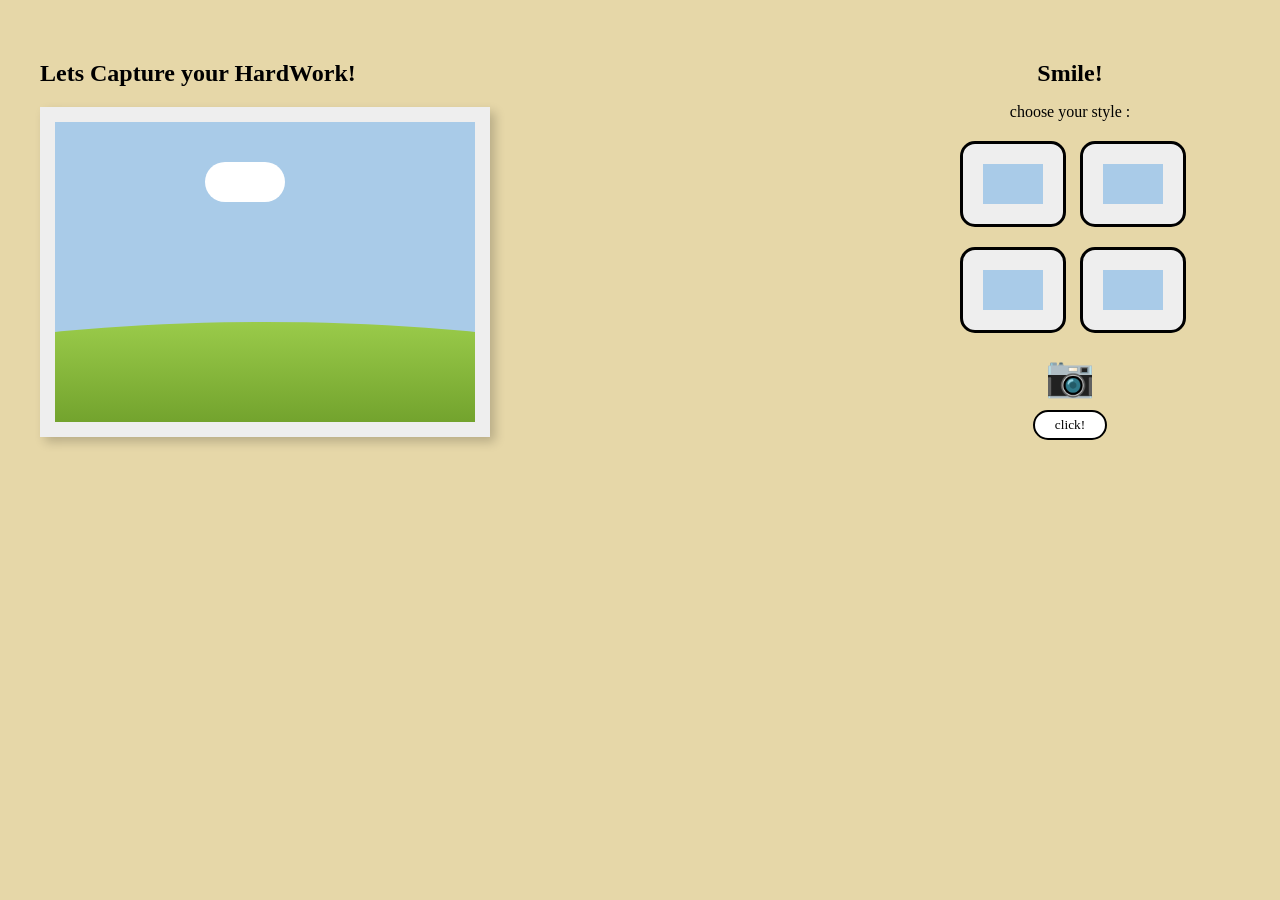
==== index.html @ 3caaf0b8 "numberone" ====
<!DOCTYPE html>
<html lang="en">
<head>
  <meta charset="UTF-8">
  <title>Capture HardWork</title>
  <link rel="stylesheet" href="style.css">
</head>
<body>

<div class="container">
  
  <!-- Left Section -->
  <div class="left">
    <h2>Lets Capture your HardWork!</h2>
    <div class="photo">
      <div class="sky">
        <div class="cloud"></div>
        <div class="hill"></div>
      </div>
    </div>
  </div>

  <!-- Right Section -->
  <div class="right">
    <h2>Smile!</h2>
    <p>choose your style :</p>

    <div class="styles">
      <div class="box"></div>
      <div class="box"></div>
      <div class="box"></div>
      <div class="box"></div>
    </div>

    <div class="camera">📷</div>
    <button class="btn">click!</button>
  </div>

</div>

</body>
</html>
---- style.css ----
body {
  margin: 0;
  font-family: 'Comic Sans MS', cursive;
  background-color: #e6d7a8;
}

.container {
  display: flex;
  justify-content: space-between;
  padding: 40px;
}

/* LEFT */
.left h2 {
  margin-bottom: 20px;
}

.photo {
  width: 420px;
  height: 300px;
  background: #eee;
  padding: 15px;
  box-shadow: 5px 5px 10px rgba(0,0,0,0.2);
}

.sky {
  width: 100%;
  height: 100%;
  background: #a9cbe8;
  position: relative;
  overflow: hidden;
}

.cloud {
  width: 80px;
  height: 40px;
  background: white;
  border-radius: 50px;
  position: absolute;
  top: 40px;
  left: 150px;
}

.hill {
  width: 200%;
  height: 150px;
  background: linear-gradient(#9acb4a, #5f8f1f);
  border-radius: 50%;
  position: absolute;
  bottom: -50px;
  left: -50%;
}

/* RIGHT */
.right {
  text-align: center;
  margin-right: 60px;
}

.right h2 {
  margin-bottom: 5px;
}

.styles {
  display: grid;
  grid-template-columns: repeat(2, 100px);
  gap: 20px;
  justify-content: center;
  margin: 20px 0;
}

.box {
  width: 100px;
  height: 80px;
  background: #eee;
  border-radius: 15px;
  border: 3px solid black;
  position: relative;
}

.box::after {
  content: "";
  width: 60px;
  height: 40px;
  background: #a9cbe8;
  position: absolute;
  top: 20px;
  left: 20px;
}

.camera {
  font-size: 40px;
  margin: 10px 0;
}

.btn {
  background: #fff;
  border: 2px solid black;
  border-radius: 20px;
  padding: 5px 20px;
  cursor: pointer;
  font-family: 'Comic Sans MS', cursive;
}
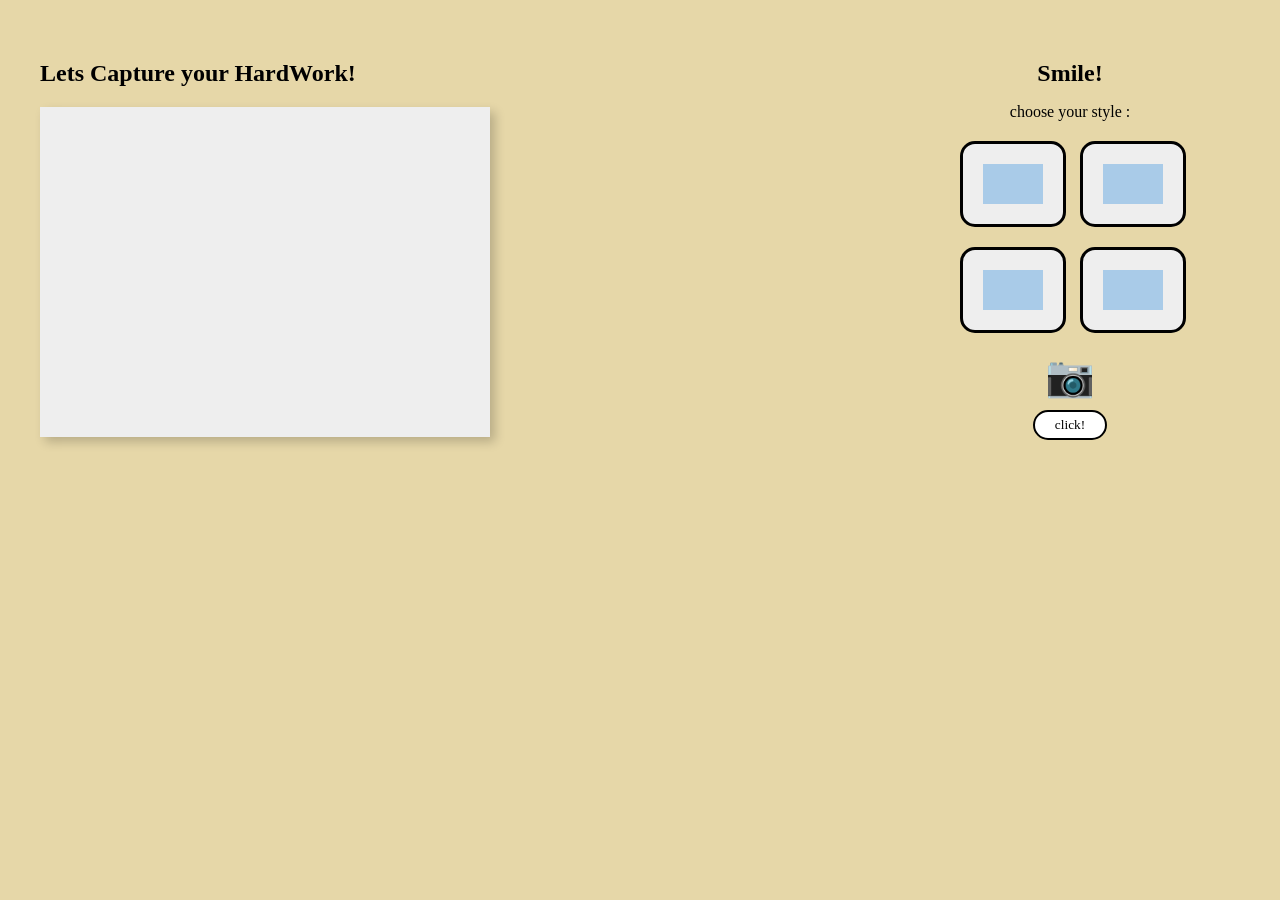
==== commit 0b0a1f0a: "numbertwo" ====
--- a/index.html
+++ b/index.html
@@ -13,10 +13,8 @@
   <div class="left">
     <h2>Lets Capture your HardWork!</h2>
     <div class="photo">
-      <div class="sky">
-        <div class="cloud"></div>
-        <div class="hill"></div>
-      </div>
+    <video id="video" autoplay></video>
+    <canvas id="canvas"></canvas>
     </div>
   </div>
 
@@ -38,5 +36,41 @@
 
 </div>
 
+<script>
+const video = document.getElementById('video');
+const canvas = document.getElementById('canvas');
+const button = document.querySelector('.btn');
+
+// AKSES KAMERA
+navigator.mediaDevices.getUserMedia({ video: true })
+  .then(stream => {
+    video.srcObject = stream;
+  })
+  .catch(err => {
+    alert("Kamera tidak bisa diakses!");
+    console.error(err);
+  });
+
+// SAAT BUTTON DIKLIK
+button.addEventListener('click', () => {
+  const context = canvas.getContext('2d');
+
+  canvas.width = video.videoWidth;
+  canvas.height = video.videoHeight;
+
+  // ambil gambar dari video
+  context.drawImage(video, 0, 0, canvas.width, canvas.height);
+
+  // ubah ke gambar
+  const image = canvas.toDataURL('image/png');
+
+  // download otomatis
+  const link = document.createElement('a');
+  link.href = image;
+  link.download = 'foto.png';
+  link.click();
+});
+</script>
+
 </body>
 </html>
--- a/style.css
+++ b/style.css
@@ -101,3 +101,13 @@
   cursor: pointer;
   font-family: 'Comic Sans MS', cursive;
 }
+
+video, canvas {
+  width: 100%;
+  height: 100%;
+  object-fit: cover;
+}
+
+canvas {
+  display: none;
+}
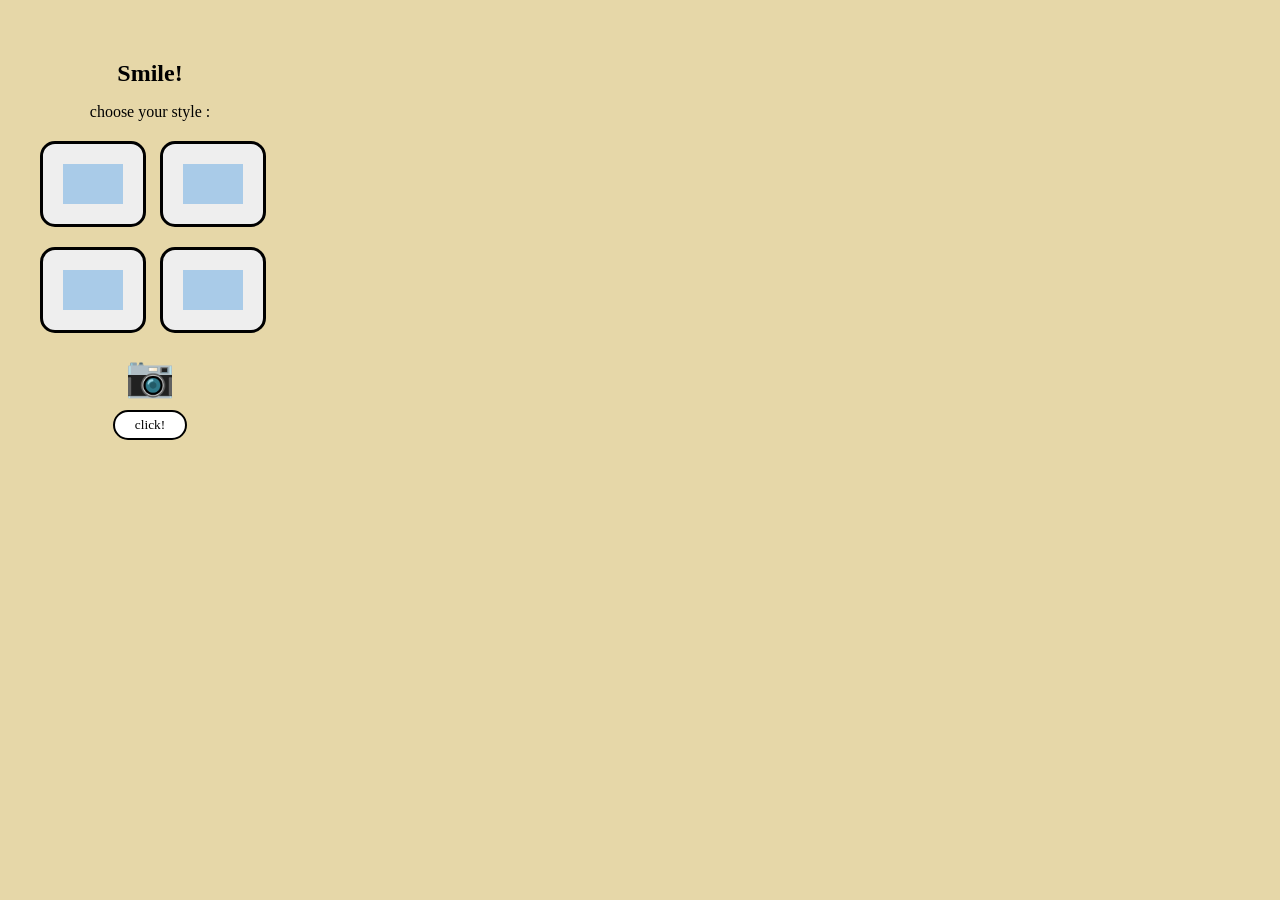
==== commit cb415603: "Update index.html" ====
--- a/index.html
+++ b/index.html
@@ -9,15 +9,6 @@
 
 <div class="container">
   
-  <!-- Left Section -->
-  <div class="left">
-    <h2>Lets Capture your HardWork!</h2>
-    <div class="photo">
-    <video id="video" autoplay></video>
-    <canvas id="canvas"></canvas>
-    </div>
-  </div>
-
   <!-- Right Section -->
   <div class="right">
     <h2>Smile!</h2>
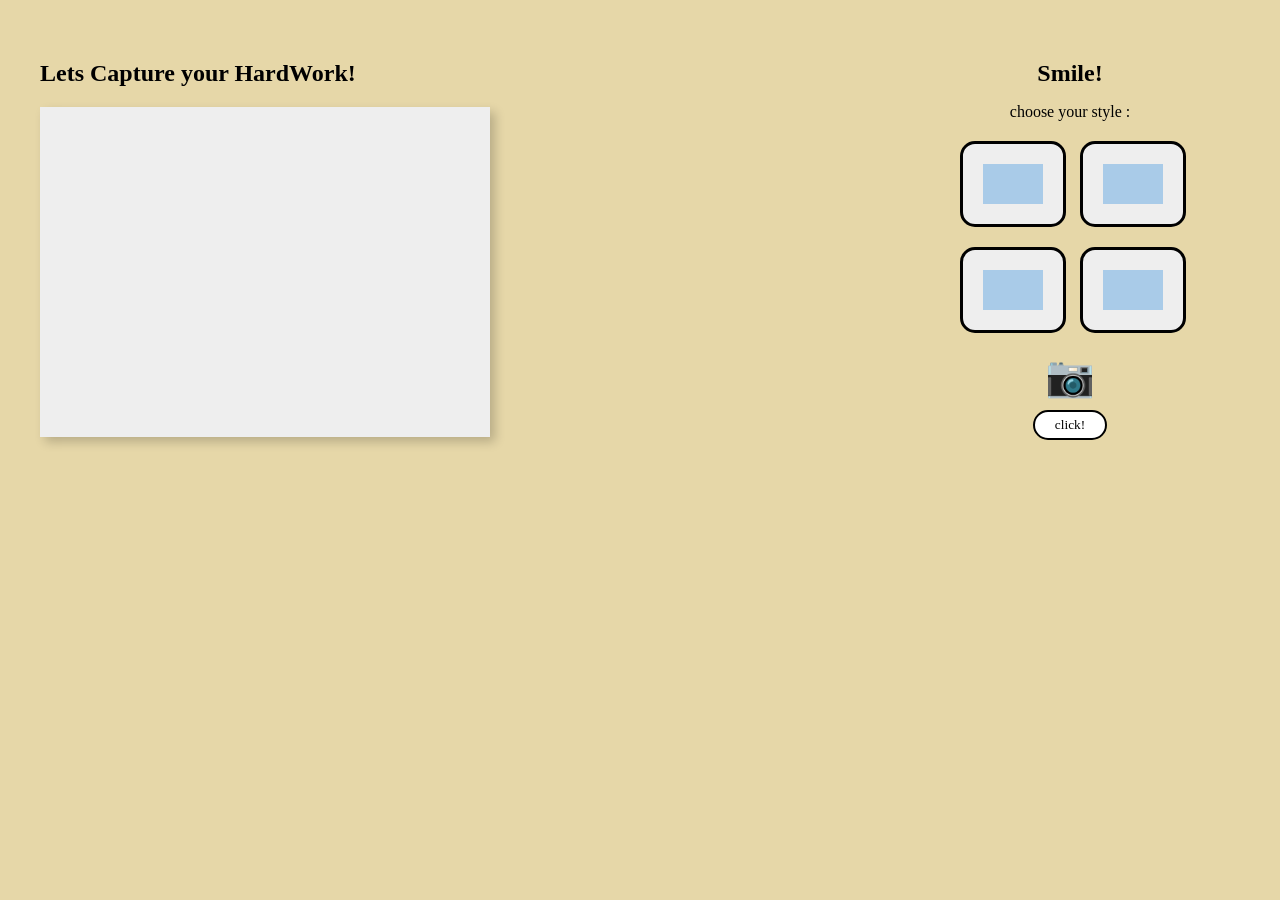
==== commit 662e80f9: "Update index.html" ====
--- a/index.html
+++ b/index.html
@@ -9,6 +9,15 @@
 
 <div class="container">
   
+  <!-- Left Section -->
+  <div class="left">
+    <h2>Lets Capture your HardWork!</h2>
+    <div class="photo">
+    <video id="video" autoplay></video>
+    <canvas id="canvas"></canvas>
+    </div>
+  </div>
+
   <!-- Right Section -->
   <div class="right">
     <h2>Smile!</h2>
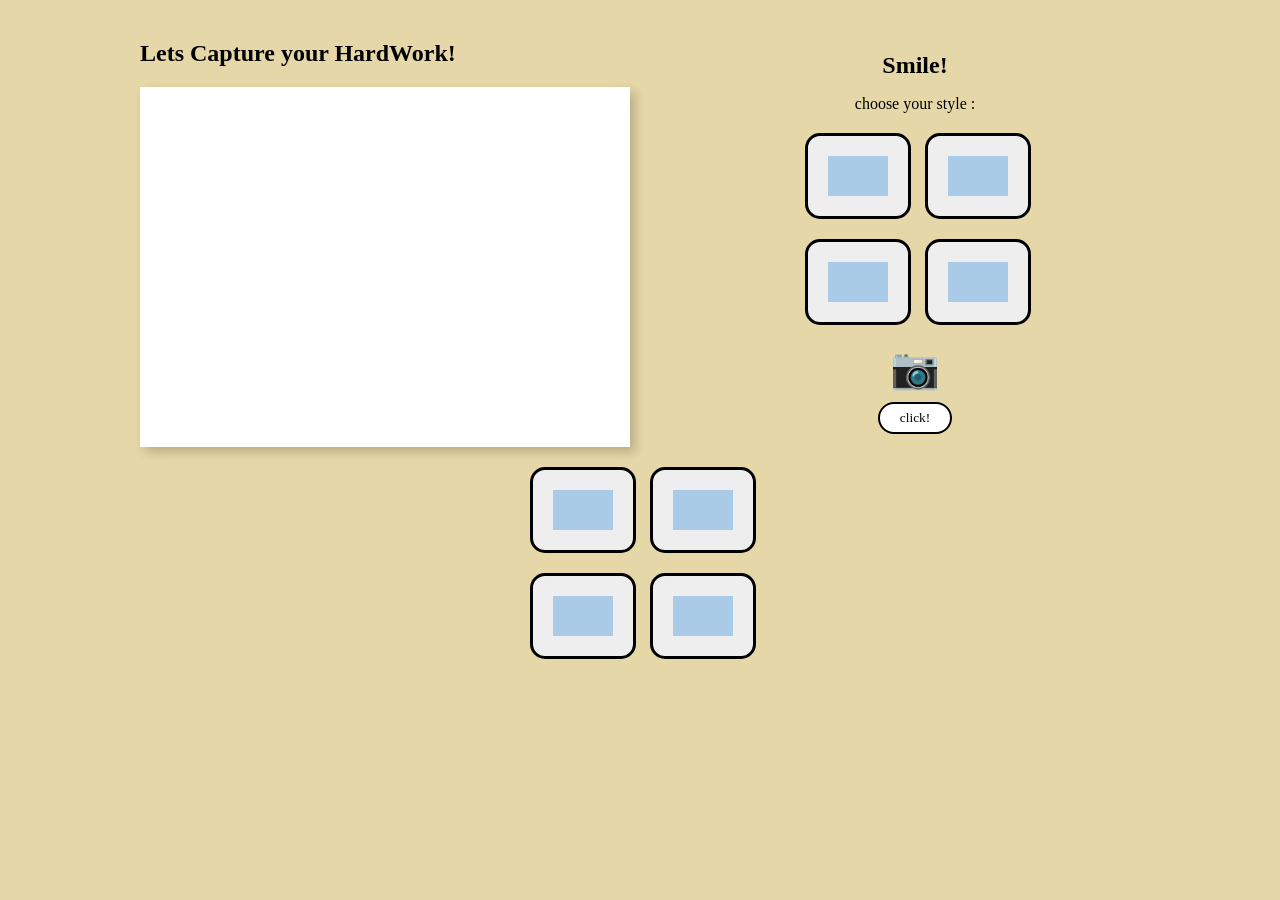
==== commit 4833c1cc: "biarbisadipilihstyle" ====
--- a/index.html
+++ b/index.html
@@ -36,7 +36,18 @@
 
 </div>
 
+
+<div class="styles">
+  <div class="box" data-style="normal"></div>
+  <div class="box" data-style="bw"></div>
+  <div class="box" data-style="warm"></div>
+  <div class="box" data-style="cool"></div>
+</div>
+
+
+
 <script>
+const boxes = document.querySelectorAll('.box');
 const video = document.getElementById('video');
 const canvas = document.getElementById('canvas');
 const button = document.querySelector('.btn');
@@ -70,6 +81,45 @@
   link.download = 'foto.png';
   link.click();
 });
+
+
+
+let selectedStyle = "normal";
+
+// PILIH STYLE
+boxes.forEach(box => {
+  box.addEventListener('click', () => {
+    boxes.forEach(b => b.classList.remove('active'));
+    box.classList.add('active');
+
+    selectedStyle = box.dataset.style;
+
+    // preview langsung di kamera
+    video.className = selectedStyle;
+  });
+});
+
+// FOTO + PINDAH KE HALAMAN HASIL
+button.addEventListener('click', () => {
+  const ctx = canvas.getContext('2d');
+
+  canvas.width = video.videoWidth;
+  canvas.height = video.videoHeight;
+
+  // apply filter ke canvas
+  ctx.filter = getComputedStyle(video).filter;
+
+  ctx.drawImage(video, 0, 0);
+
+  const image = canvas.toDataURL();
+
+  // SIMPAN KE LOCAL STORAGE
+  localStorage.setItem("photo", image);
+
+  // PINDAH HALAMAN
+  window.location.href = "result.html";
+});
+
 </script>
 
 </body>
--- a/style.css
+++ b/style.css
@@ -1,66 +1,75 @@
 body {
   margin: 0;
+  padding: 20px;
   font-family: 'Comic Sans MS', cursive;
   background-color: #e6d7a8;
 }
 
+/* CONTAINER UTAMA */
 .container {
   display: flex;
-  justify-content: space-between;
-  padding: 40px;
+  justify-content: center;
+  align-items: center; /* biar sejajar tengah */
+  gap: 100px;
+
+  max-width: 1000px;
+  margin: 0 auto;
+}
+
+/* LEFT & RIGHT BALANCE */
+.left, .right {
+  flex: 1;
 }
 
 /* LEFT */
+.left {
+  max-width: 500px;
+}
+
 .left h2 {
   margin-bottom: 20px;
+  font-size: 24px;
 }
 
+/* FRAME FOTO */
 .photo {
-  width: 420px;
+  width: 100%;
   height: 300px;
-  background: #eee;
-  padding: 15px;
+  padding: 20px 20px 40px 20px;
+  background: white;
   box-shadow: 5px 5px 10px rgba(0,0,0,0.2);
-}
 
-.sky {
-  width: 100%;
-  height: 100%;
-  background: #a9cbe8;
   position: relative;
   overflow: hidden;
 }
 
-.cloud {
-  width: 80px;
-  height: 40px;
-  background: white;
-  border-radius: 50px;
+/* VIDEO */
+video {
   position: absolute;
-  top: 40px;
-  left: 150px;
+  top: 0;
+  left: 0;
+
+  width: 100%;
+  height: 100%;
+  object-fit: cover;
 }
 
-.hill {
-  width: 200%;
-  height: 150px;
-  background: linear-gradient(#9acb4a, #5f8f1f);
-  border-radius: 50%;
-  position: absolute;
-  bottom: -50px;
-  left: -50%;
+/* CANVAS */
+canvas {
+  display: none;
 }
 
 /* RIGHT */
 .right {
   text-align: center;
-  margin-right: 60px;
 }
 
+/* TITLE */
 .right h2 {
   margin-bottom: 5px;
 }
 
+/* STYLE BOX */
 .styles {
   display: grid;
   grid-template-columns: repeat(2, 100px);
@@ -88,26 +97,35 @@
   left: 20px;
 }
 
+/* ICON CAMERA */
 .camera {
   font-size: 40px;
   margin: 10px 0;
 }
 
+/* BUTTON */
 .btn {
   background: #fff;
   border: 2px solid black;
   border-radius: 20px;
-  padding: 5px 20px;
+  padding: 6px 20px;
   cursor: pointer;
   font-family: 'Comic Sans MS', cursive;
 }
 
-video, canvas {
-  width: 100%;
-  height: 100%;
-  object-fit: cover;
+.normal {}
+
+.bw {
+  filter: grayscale(100%);
+}
+.warm {
+  filter: sepia(60%) saturate(120%);
+}
+.cool {
+  filter: hue-rotate(180deg);
 }
 
-canvas {
-  display: none;
+/* biar keliatan dipilih */
+.box.active {
+  border: 3px solid red;
 }
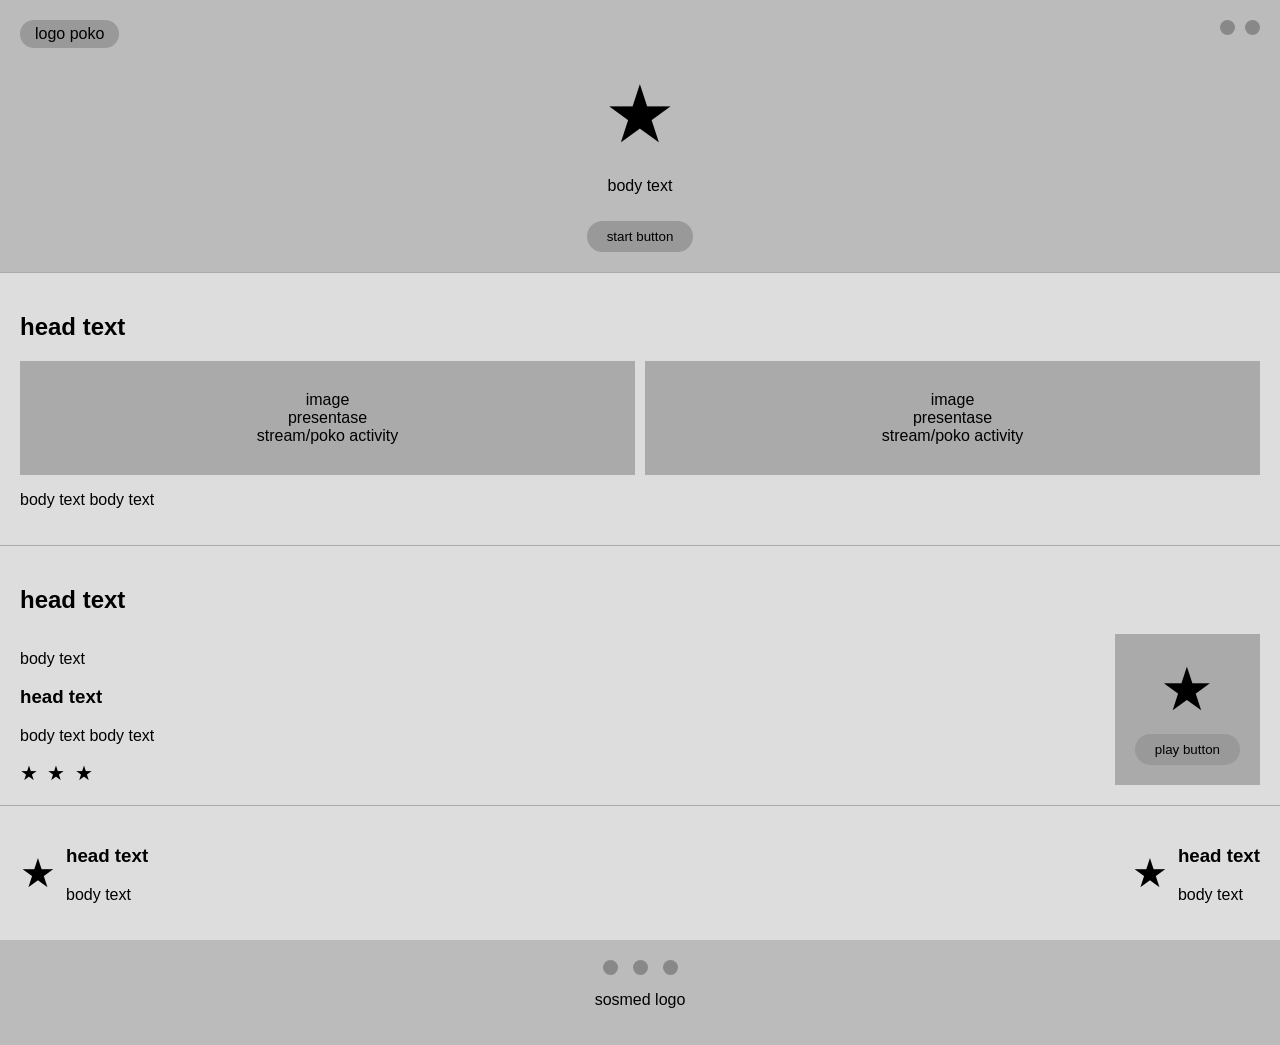
==== commit 248b4fd6: "konsep awal" ====
--- a/index.html
+++ b/index.html
@@ -2,125 +2,92 @@
 <html lang="en">
 <head>
   <meta charset="UTF-8">
-  <title>Capture HardWork</title>
+  <title>Landing Page</title>
   <link rel="stylesheet" href="style.css">
 </head>
 <body>
 
-<div class="container">
-  
-  <!-- Left Section -->
-  <div class="left">
-    <h2>Lets Capture your HardWork!</h2>
-    <div class="photo">
-    <video id="video" autoplay></video>
-    <canvas id="canvas"></canvas>
+<!-- HERO -->
+<section class="hero">
+  <div class="top-bar">
+    <div class="logo">logo poko</div>
+    <div class="icons">
+      <div class="circle"></div>
+      <div class="circle"></div>
     </div>
   </div>
 
-  <!-- Right Section -->
-  <div class="right">
-    <h2>Smile!</h2>
-    <p>choose your style :</p>
+  <div class="hero-content">
+    <div class="star">★</div>
+    <p class="desc">body text</p>
+    <button class="btn">start button</button>
+  </div>
+</section>
 
-    <div class="styles">
-      <div class="box"></div>
-      <div class="box"></div>
-      <div class="box"></div>
-      <div class="box"></div>
+<!-- SECTION 1 -->
+<section class="section">
+  <h2>head text</h2>
+
+  <div class="cards">
+    <div class="card">image<br>presentase<br>stream/poko activity</div>
+    <div class="card">image<br>presentase<br>stream/poko activity</div>
+  </div>
+
+  <p class="text">body text body text</p>
+</section>
+
+<!-- SECTION 2 -->
+<section class="section">
+  <h2>head text</h2>
+
+  <div class="grid">
+    <div>
+      <p>body text</p>
+      <h3>head text</h3>
+      <p>body text body text</p>
+
+      <div class="small-stars">
+        <span>★</span>
+        <span>★</span>
+        <span>★</span>
+      </div>
     </div>
 
-    <div class="camera">📷</div>
-    <button class="btn">click!</button>
+    <div class="box">
+      <div class="star big">★</div>
+      <button class="btn">play button</button>
+    </div>
+  </div>
+</section>
+
+<!-- SECTION 3 -->
+<section class="section bottom">
+  <div class="mini">
+    <div class="star">★</div>
+    <div>
+      <h3>head text</h3>
+      <p>body text</p>
+    </div>
   </div>
 
-</div>
+  <div class="mini">
+    <div class="star">★</div>
+    <div>
+      <h3>head text</h3>
+      <p>body text</p>
+    </div>
+  </div>
+</section>
 
-
-<div class="styles">
-  <div class="box" data-style="normal"></div>
-  <div class="box" data-style="bw"></div>
-  <div class="box" data-style="warm"></div>
-  <div class="box" data-style="cool"></div>
-</div>
-
-
-
-<script>
-const boxes = document.querySelectorAll('.box');
-const video = document.getElementById('video');
-const canvas = document.getElementById('canvas');
-const button = document.querySelector('.btn');
-
-// AKSES KAMERA
-navigator.mediaDevices.getUserMedia({ video: true })
-  .then(stream => {
-    video.srcObject = stream;
-  })
-  .catch(err => {
-    alert("Kamera tidak bisa diakses!");
-    console.error(err);
-  });
-
-// SAAT BUTTON DIKLIK
-button.addEventListener('click', () => {
-  const context = canvas.getContext('2d');
-
-  canvas.width = video.videoWidth;
-  canvas.height = video.videoHeight;
-
-  // ambil gambar dari video
-  context.drawImage(video, 0, 0, canvas.width, canvas.height);
-
-  // ubah ke gambar
-  const image = canvas.toDataURL('image/png');
-
-  // download otomatis
-  const link = document.createElement('a');
-  link.href = image;
-  link.download = 'foto.png';
-  link.click();
-});
-
-
-
-let selectedStyle = "normal";
-
-// PILIH STYLE
-boxes.forEach(box => {
-  box.addEventListener('click', () => {
-    boxes.forEach(b => b.classList.remove('active'));
-    box.classList.add('active');
-
-    selectedStyle = box.dataset.style;
-
-    // preview langsung di kamera
-    video.className = selectedStyle;
-  });
-});
-
-// FOTO + PINDAH KE HALAMAN HASIL
-button.addEventListener('click', () => {
-  const ctx = canvas.getContext('2d');
-
-  canvas.width = video.videoWidth;
-  canvas.height = video.videoHeight;
-
-  // apply filter ke canvas
-  ctx.filter = getComputedStyle(video).filter;
-
-  ctx.drawImage(video, 0, 0);
-
-  const image = canvas.toDataURL();
-
-  // SIMPAN KE LOCAL STORAGE
-  localStorage.setItem("photo", image);
-
-  // PINDAH HALAMAN
-  window.location.href = "result.html";
-});
-
-</script>
+<!-- FOOTER -->
+<footer>
+  <div class="dots">
+    <div></div>
+    <div></div>
+    <div></div>
+  </div>
+  <p>sosmed logo</p>
+</footer>
 
 </body>
 </html>
--- a/style.css
+++ b/style.css
@@ -1,131 +1,127 @@
 body {
+  font-family: Arial, sans-serif;
   margin: 0;
-  padding: 20px;
-  font-family: 'Comic Sans MS', cursive;
-  background-color: #e6d7a8;
+  background: #ddd;
 }
 
-/* CONTAINER UTAMA */
-.container {
-  display: flex;
-  justify-content: center;
-  align-items: center; /* biar sejajar tengah */
-  gap: 100px;
-
-  max-width: 1000px;
-  margin: 0 auto;
-}
-
-/* LEFT & RIGHT BALANCE */
-.left, .right {
-  flex: 1;
-}
-
-/* LEFT */
-.left {
-  max-width: 500px;
-}
-
-.left h2 {
-  margin-bottom: 20px;
-  font-size: 24px;
-}
-
-/* FRAME FOTO */
-.photo {
-  width: 100%;
-  height: 300px;
-  padding: 20px 20px 40px 20px;
-  background: white;
-  box-shadow: 5px 5px 10px rgba(0,0,0,0.2);
-
-  position: relative;
-  overflow: hidden;
-}
-
-/* VIDEO */
-video {
-  position: absolute;
-  top: 0;
-  left: 0;
-
-  width: 100%;
-  height: 100%;
-  object-fit: cover;
-}
-
-/* CANVAS */
-canvas {
-  display: none;
-}
-
-/* RIGHT */
-.right {
+/* HERO */
+.hero {
+  background: #bbb;
+  padding: 20px;
   text-align: center;
 }
 
-/* TITLE */
-.right h2 {
-  margin-bottom: 5px;
+.top-bar {
+  display: flex;
+  justify-content: space-between;
+  margin-bottom: 20px;
 }
 
-/* STYLE BOX */
-.styles {
-  display: grid;
-  grid-template-columns: repeat(2, 100px);
+.logo {
+  background: #999;
+  padding: 5px 15px;
+  border-radius: 20px;
+}
+
+.icons {
+  display: flex;
+  gap: 10px;
+}
+
+.circle {
+  width: 15px;
+  height: 15px;
+  background: #888;
+  border-radius: 50%;
+}
+
+.hero-content .star {
+  font-size: 80px;
+}
+
+.btn {
+  margin-top: 10px;
+  padding: 8px 20px;
+  border: none;
+  background: #999;
+  border-radius: 20px;
+}
+
+/* SECTION */
+.section {
+  padding: 20px;
+  border-top: 1px solid #aaa;
+}
+
+.cards {
+  display: flex;
+  gap: 10px;
+  margin: 10px 0;
+}
+
+.card {
+  flex: 1;
+  background: #aaa;
+  padding: 30px;
+  text-align: center;
+}
+
+/* GRID */
+.grid {
+  display: flex;
+  justify-content: space-between;
   gap: 20px;
-  justify-content: center;
-  margin: 20px 0;
 }
 
 .box {
-  width: 100px;
-  height: 80px;
-  background: #eee;
-  border-radius: 15px;
-  border: 3px solid black;
-  position: relative;
+  background: #aaa;
+  padding: 20px;
+  text-align: center;
 }
 
-.box::after {
-  content: "";
-  width: 60px;
-  height: 40px;
-  background: #a9cbe8;
-  position: absolute;
-  top: 20px;
-  left: 20px;
+.big {
+  font-size: 60px;
 }
 
-/* ICON CAMERA */
-.camera {
-  font-size: 40px;
-  margin: 10px 0;
+/* SMALL STARS */
+.small-stars span {
+  font-size: 20px;
+  margin-right: 5px;
 }
 
-/* BUTTON */
-.btn {
-  background: #fff;
-  border: 2px solid black;
-  border-radius: 20px;
-  padding: 6px 20px;
-  cursor: pointer;
-  font-family: 'Comic Sans MS', cursive;
+/* BOTTOM MINI */
+.bottom {
+  display: flex;
+  justify-content: space-between;
 }
 
-.normal {}
-
-.bw {
-  filter: grayscale(100%);
-}
-.warm {
-  filter: sepia(60%) saturate(120%);
-}
-.cool {
-  filter: hue-rotate(180deg);
+.mini {
+  display: flex;
+  gap: 10px;
+  align-items: center;
 }
 
-/* biar keliatan dipilih */
-.box.active {
-  border: 3px solid red;
+.mini .star {
+  font-size: 40px;
 }
+
+/* FOOTER */
+footer {
+  padding: 20px;
+  text-align: center;
+  background: #bbb;
+}
+
+.dots {
+  display: flex;
+  justify-content: center;
+  gap: 15px;
+  margin-bottom: 10px;
+}
+
+.dots div {
+  width: 15px;
+  height: 15px;
+  background: #888;
+  border-radius: 50%;
+}
